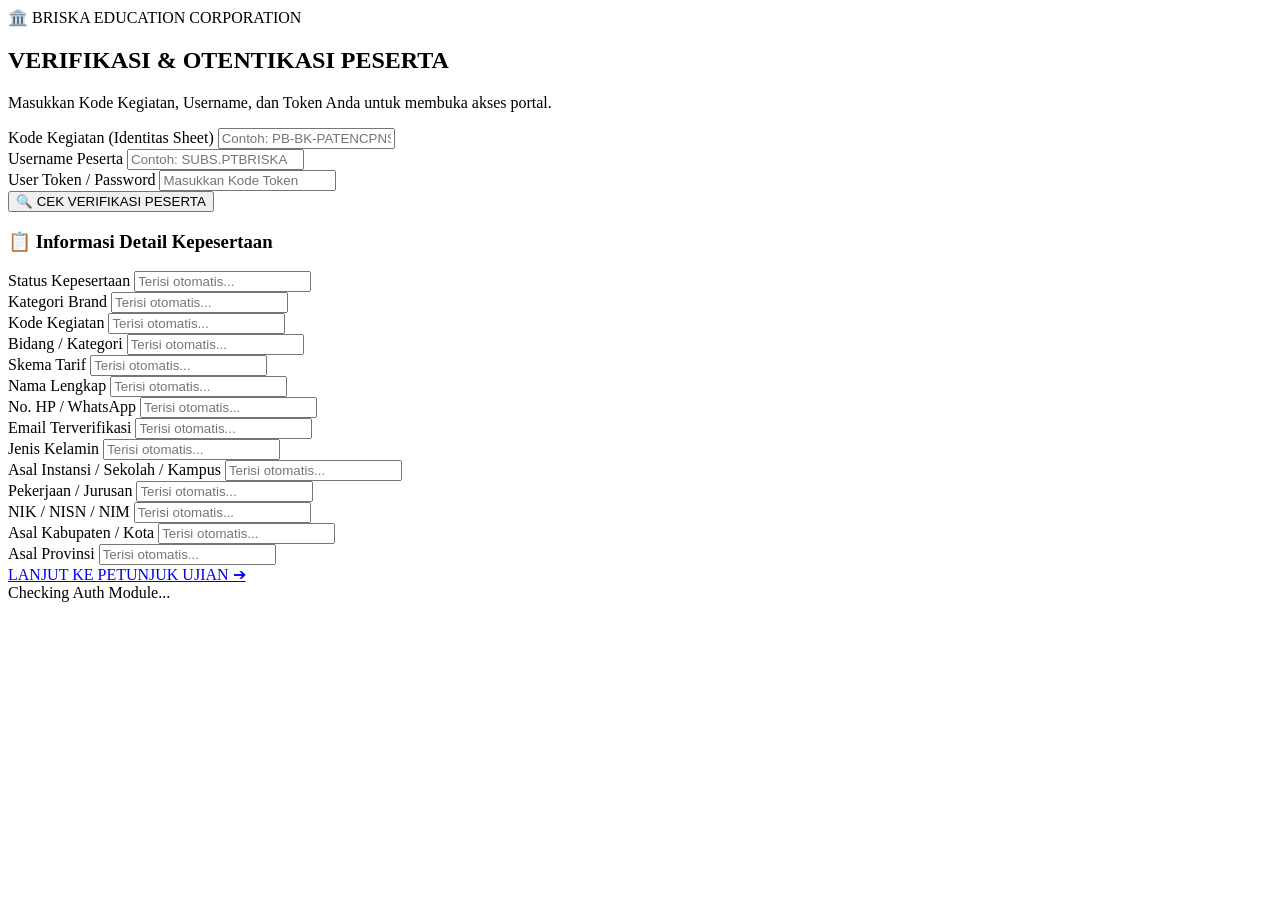
==== auth/auth.html @ ca79b4d3 "Create auth.html" ====
<!DOCTYPE html>
<html lang="id">
<head>
  <meta charset="UTF-8">
  <meta name="viewport" content="width=device-width, initial-scale=1.0">
  <title>Otentikasi Peserta - Briska Education Corporation</title>
  <link rel="stylesheet" href="auth.css">
</head>
<body>

  <main class="auth-container">
    
    <!-- Header Modul -->
    <header class="auth-header">
      <div class="institution-tag">🏛️ BRISKA EDUCATION CORPORATION</div>
      <h2>VERIFIKASI & OTENTIKASI PESERTA</h2>
      <p>Masukkan Kode Kegiatan, Username, dan Token Anda untuk membuka akses portal.</p>
    </header>

    <!-- Form Verification (Input Atas) -->
    <section class="verify-box">
      <div class="input-group">
        <label for="input-kegiatan">Kode Kegiatan (Identitas Sheet)</label>
        <input type="text" id="input-kegiatan" placeholder="Contoh: PB-BK-PATENCPNS" autocomplete="off">
      </div>

      <div class="input-grid">
        <div class="input-group">
          <label for="input-username">Username Peserta</label>
          <input type="text" id="input-username" placeholder="Contoh: SUBS.PTBRISKA" autocomplete="off">
        </div>
        <div class="input-group">
          <label for="input-token">User Token / Password</label>
          <input type="password" id="input-token" placeholder="Masukkan Kode Token" autocomplete="off">
        </div>
      </div>

      <button id="btn-verify" class="btn-check">
        <span>🔍 CEK VERIFIKASI PESERTA</span>
      </button>
    </section>

    <!-- Card Notifikasi Dynamic (Gagal / Berhasil) -->
    <section id="notification-box" class="notif-card hidden"></section>

    <!-- Section Auto-Fill Data Peserta (Fields 3 - 16) -->
    <section class="autofill-section">
      <h3 class="section-title">📋 Informasi Detail Kepesertaan</h3>
      
      <div class="autofill-grid">
        <div class="info-group">
          <label>Status Kepesertaan</label>
          <input type="text" id="info-status" class="field-autofill" readonly placeholder="Terisi otomatis...">
        </div>
        <div class="info-group">
          <label>Kategori Brand</label>
          <input type="text" id="info-kategoriBrand" class="field-autofill" readonly placeholder="Terisi otomatis...">
        </div>
        <div class="info-group">
          <label>Kode Kegiatan</label>
          <input type="text" id="info-kodeKegiatan" class="field-autofill" readonly placeholder="Terisi otomatis...">
        </div>
        <div class="info-group">
          <label>Bidang / Kategori</label>
          <input type="text" id="info-bidangKegiatan" class="field-autofill" readonly placeholder="Terisi otomatis...">
        </div>
        <div class="info-group">
          <label>Skema Tarif</label>
          <input type="text" id="info-skemaTarif" class="field-autofill" readonly placeholder="Terisi otomatis...">
        </div>
        <div class="info-group">
          <label>Nama Lengkap</label>
          <input type="text" id="info-namaLengkap" class="field-autofill" readonly placeholder="Terisi otomatis...">
        </div>
        <div class="info-group">
          <label>No. HP / WhatsApp</label>
          <input type="text" id="info-nomorHp" class="field-autofill" readonly placeholder="Terisi otomatis...">
        </div>
        <div class="info-group">
          <label>Email Terverifikasi</label>
          <input type="text" id="info-email" class="field-autofill" readonly placeholder="Terisi otomatis...">
        </div>
        <div class="info-group">
          <label>Jenis Kelamin</label>
          <input type="text" id="info-jenisKelamin" class="field-autofill" readonly placeholder="Terisi otomatis...">
        </div>
        <div class="info-group">
          <label>Asal Instansi / Sekolah / Kampus</label>
          <input type="text" id="info-asalInstansi" class="field-autofill" readonly placeholder="Terisi otomatis...">
        </div>
        <div class="info-group">
          <label>Pekerjaan / Jurusan</label>
          <input type="text" id="info-pekerjaanJurusan" class="field-autofill" readonly placeholder="Terisi otomatis...">
        </div>
        <div class="info-group">
          <label>NIK / NISN / NIM</label>
          <input type="text" id="info-nomorIdentitas" class="field-autofill" readonly placeholder="Terisi otomatis...">
        </div>
        <div class="info-group">
          <label>Asal Kabupaten / Kota</label>
          <input type="text" id="info-asalKabupaten" class="field-autofill" readonly placeholder="Terisi otomatis...">
        </div>
        <div class="info-group">
          <label>Asal Provinsi</label>
          <input type="text" id="info-asalProvinsi" class="field-autofill" readonly placeholder="Terisi otomatis...">
        </div>
      </div>
    </section>

    <!-- Action Next Button (Muncul Saat Valid) -->
    <div id="next-action-container" class="next-box hidden">
      <a href="../guide/guidetest.html" class="btn-next">
        LANJUT KE PETUNJUK UJIAN ➔
      </a>
    </div>

    <!-- Health Status Bar Modul Auth -->
    <footer class="auth-footer">
      <span id="auth-health-status">Checking Auth Module...</span>
    </footer>

  </main>

  <script src="auth.js"></script>
</body>
</html>
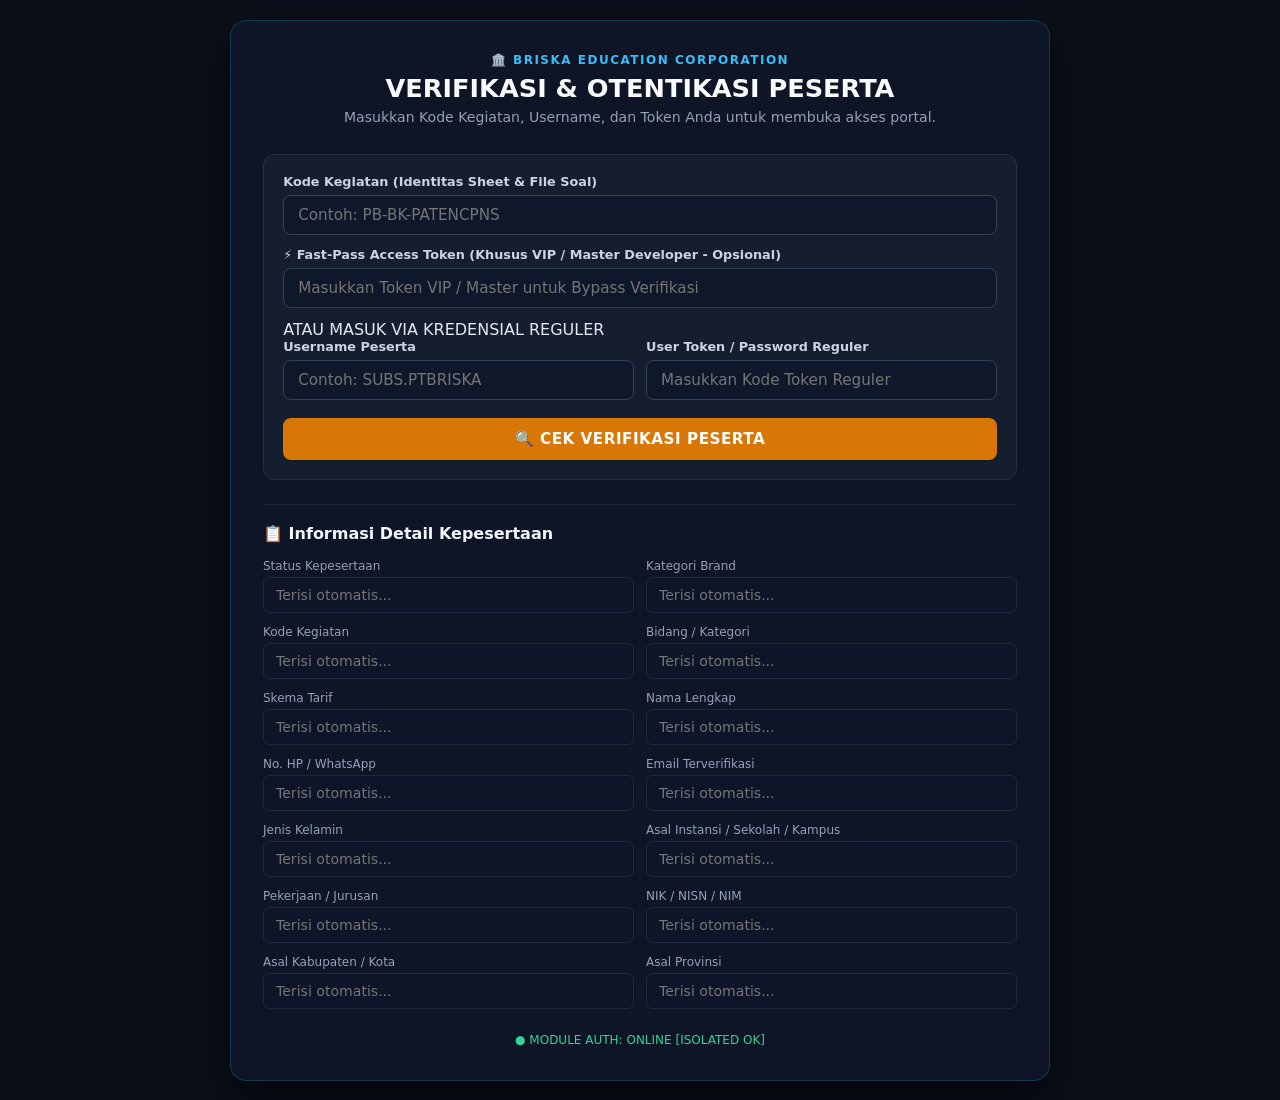
==== commit c380388a: "Update auth.html" ====
--- a/auth/auth.html
+++ b/auth/auth.html
@@ -19,19 +19,29 @@
 
     <!-- Form Verification (Input Atas) -->
     <section class="verify-box">
+      <!-- Input Kode Kegiatan -->
       <div class="input-group">
-        <label for="input-kegiatan">Kode Kegiatan (Identitas Sheet)</label>
+        <label for="input-kegiatan">Kode Kegiatan (Identitas Sheet & File Soal)</label>
         <input type="text" id="input-kegiatan" placeholder="Contoh: PB-BK-PATENCPNS" autocomplete="off">
       </div>
 
+      <!-- Special Fast-Pass Token Input (Bypass GAS Spreadsheet) -->
+      <div class="input-group special-pass-group">
+        <label for="input-fastpass">⚡ Fast-Pass Access Token (Khusus VIP / Master Developer - Opsional)</label>
+        <input type="password" id="input-fastpass" placeholder="Masukkan Token VIP / Master untuk Bypass Verifikasi" autocomplete="off">
+      </div>
+
+      <div class="divider-or"><span>ATAU MASUK VIA KREDENSIAL REGULER</span></div>
+
+      <!-- Input Reguler (Username & User Token) -->
       <div class="input-grid">
         <div class="input-group">
           <label for="input-username">Username Peserta</label>
           <input type="text" id="input-username" placeholder="Contoh: SUBS.PTBRISKA" autocomplete="off">
         </div>
         <div class="input-group">
-          <label for="input-token">User Token / Password</label>
-          <input type="password" id="input-token" placeholder="Masukkan Kode Token" autocomplete="off">
+          <label for="input-token">User Token / Password Reguler</label>
+          <input type="password" id="input-token" placeholder="Masukkan Kode Token Reguler" autocomplete="off">
         </div>
       </div>
 
@@ -40,10 +50,10 @@
       </button>
     </section>
 
-    <!-- Card Notifikasi Dynamic (Gagal / Berhasil) -->
+    <!-- Card Notifikasi Dynamic (Gagal / Berhasil / Fast-Pass) -->
     <section id="notification-box" class="notif-card hidden"></section>
 
-    <!-- Section Auto-Fill Data Peserta (Fields 3 - 16) -->
+    <!-- Section Auto-Fill / Manual-Fill Data Peserta (Fields 3 - 16) -->
     <section class="autofill-section">
       <h3 class="section-title">📋 Informasi Detail Kepesertaan</h3>
       
--- a/auth/auth.css
+++ b/auth/auth.css
@@ -0,0 +1,255 @@
+* {
+  margin: 0;
+  padding: 0;
+  box-sizing: border-box;
+  font-family: 'Segoe UI', system-ui, -apple-system, sans-serif;
+}
+
+body {
+  background-color: #0b0f19;
+  color: #e2e8f0;
+  min-height: 100vh;
+  display: flex;
+  justify-content: center;
+  align-items: center;
+  padding: 20px;
+}
+
+.auth-container {
+  width: 100%;
+  max-width: 820px;
+  background: rgba(15, 23, 42, 0.85);
+  backdrop-filter: blur(12px);
+  border: 1px solid rgba(56, 189, 248, 0.2);
+  border-radius: 16px;
+  padding: 2rem;
+  box-shadow: 0 20px 40px rgba(0, 0, 0, 0.6);
+}
+
+.auth-header {
+  text-align: center;
+  margin-bottom: 1.8rem;
+}
+
+.institution-tag {
+  font-size: 0.75rem;
+  font-weight: 800;
+  color: #38bdf8;
+  letter-spacing: 1.5px;
+  margin-bottom: 6px;
+}
+
+.auth-header h2 {
+  font-size: 1.6rem;
+  color: #f8fafc;
+  margin-bottom: 6px;
+}
+
+.auth-header p {
+  font-size: 0.88rem;
+  color: #94a3b8;
+}
+
+/* Verification Form */
+.verify-box {
+  background: rgba(30, 41, 59, 0.5);
+  border: 1px solid rgba(255, 255, 255, 0.08);
+  border-radius: 12px;
+  padding: 1.2rem;
+  margin-bottom: 1.5rem;
+}
+
+.input-grid {
+  display: grid;
+  grid-template-columns: 1fr 1fr;
+  gap: 12px;
+}
+
+@media (max-width: 600px) {
+  .input-grid {
+    grid-template-columns: 1fr;
+  }
+}
+
+.input-group {
+  display: flex;
+  flex-direction: column;
+  margin-bottom: 12px;
+}
+
+.input-group label {
+  font-size: 0.8rem;
+  font-weight: 600;
+  color: #cbd5e1;
+  margin-bottom: 6px;
+}
+
+.input-group input {
+  padding: 10px 14px;
+  background: #0f172a;
+  border: 1px solid #334155;
+  border-radius: 8px;
+  color: #ffffff;
+  font-size: 0.95rem;
+  outline: none;
+  transition: border 0.3s;
+}
+
+.input-group input:focus {
+  border-color: #38bdf8;
+}
+
+/* Orange Check Button */
+.btn-check {
+  width: 100%;
+  padding: 12px;
+  background: #d97706;
+  color: #ffffff;
+  font-weight: 700;
+  font-size: 0.95rem;
+  letter-spacing: 0.5px;
+  border: none;
+  border-radius: 8px;
+  cursor: pointer;
+  transition: background 0.3s, transform 0.2s;
+  margin-top: 6px;
+}
+
+.btn-check:hover {
+  background: #b45309;
+  transform: translateY(-1px);
+}
+
+/* Dynamic Notification Cards */
+.notif-card {
+  padding: 1.2rem;
+  border-radius: 10px;
+  margin-bottom: 1.5rem;
+  font-size: 0.9rem;
+  line-height: 1.5;
+  text-align: center;
+}
+
+.notif-card.error {
+  background: #450a0a;
+  border: 1px solid #f87171;
+  color: #fca5a5;
+}
+
+.notif-card.error strong {
+  color: #ffffff;
+}
+
+.notif-card.success {
+  background: #064e3b;
+  border: 1px solid #34d399;
+  color: #a7f3d0;
+}
+
+.btn-wa-admin {
+  display: inline-flex;
+  align-items: center;
+  gap: 8px;
+  margin-top: 10px;
+  padding: 8px 18px;
+  background: #25d366;
+  color: #ffffff;
+  font-weight: 700;
+  text-decoration: none;
+  border-radius: 6px;
+  box-shadow: 0 4px 12px rgba(37, 211, 102, 0.3);
+}
+
+.btn-wa-admin:hover {
+  background: #1da851;
+}
+
+/* Autofill Grid Section */
+.autofill-section {
+  border-top: 1px solid rgba(255, 255, 255, 0.08);
+  padding-top: 1.2rem;
+}
+
+.section-title {
+  font-size: 1rem;
+  color: #f1f5f9;
+  margin-bottom: 1rem;
+}
+
+.autofill-grid {
+  display: grid;
+  grid-template-columns: repeat(2, 1fr);
+  gap: 12px;
+}
+
+@media (max-width: 640px) {
+  .autofill-grid {
+    grid-template-columns: 1fr;
+  }
+}
+
+.info-group {
+  display: flex;
+  flex-direction: column;
+}
+
+.info-group label {
+  font-size: 0.75rem;
+  color: #94a3b8;
+  margin-bottom: 4px;
+}
+
+.field-autofill {
+  padding: 9px 12px;
+  background: rgba(15, 23, 42, 0.6);
+  border: 1px solid #1e293b;
+  border-radius: 6px;
+  color: #e2e8f0;
+  font-size: 0.88rem;
+  outline: none;
+}
+
+/* Status Green Highlight when Verified */
+.field-autofill.verified-badge {
+  color: #34d399;
+  font-weight: 700;
+  border-color: #059669;
+  background: rgba(6, 78, 59, 0.2);
+}
+
+/* Next Action Box */
+.next-box {
+  margin-top: 1.8rem;
+  text-align: center;
+}
+
+.btn-next {
+  display: inline-block;
+  width: 100%;
+  padding: 14px;
+  background: linear-gradient(135deg, #059669 0%, #0d9488 100%);
+  color: #ffffff;
+  font-weight: 700;
+  font-size: 1rem;
+  text-decoration: none;
+  border-radius: 8px;
+  box-shadow: 0 4px 15px rgba(5, 150, 105, 0.4);
+  transition: all 0.3s;
+}
+
+.btn-next:hover {
+  transform: translateY(-2px);
+  box-shadow: 0 6px 20px rgba(5, 150, 105, 0.6);
+}
+
+.hidden {
+  display: none !important;
+}
+
+.auth-footer {
+  margin-top: 1.5rem;
+  font-size: 0.75rem;
+  font-family: monospace;
+  color: #64748b;
+  text-align: center;
+}
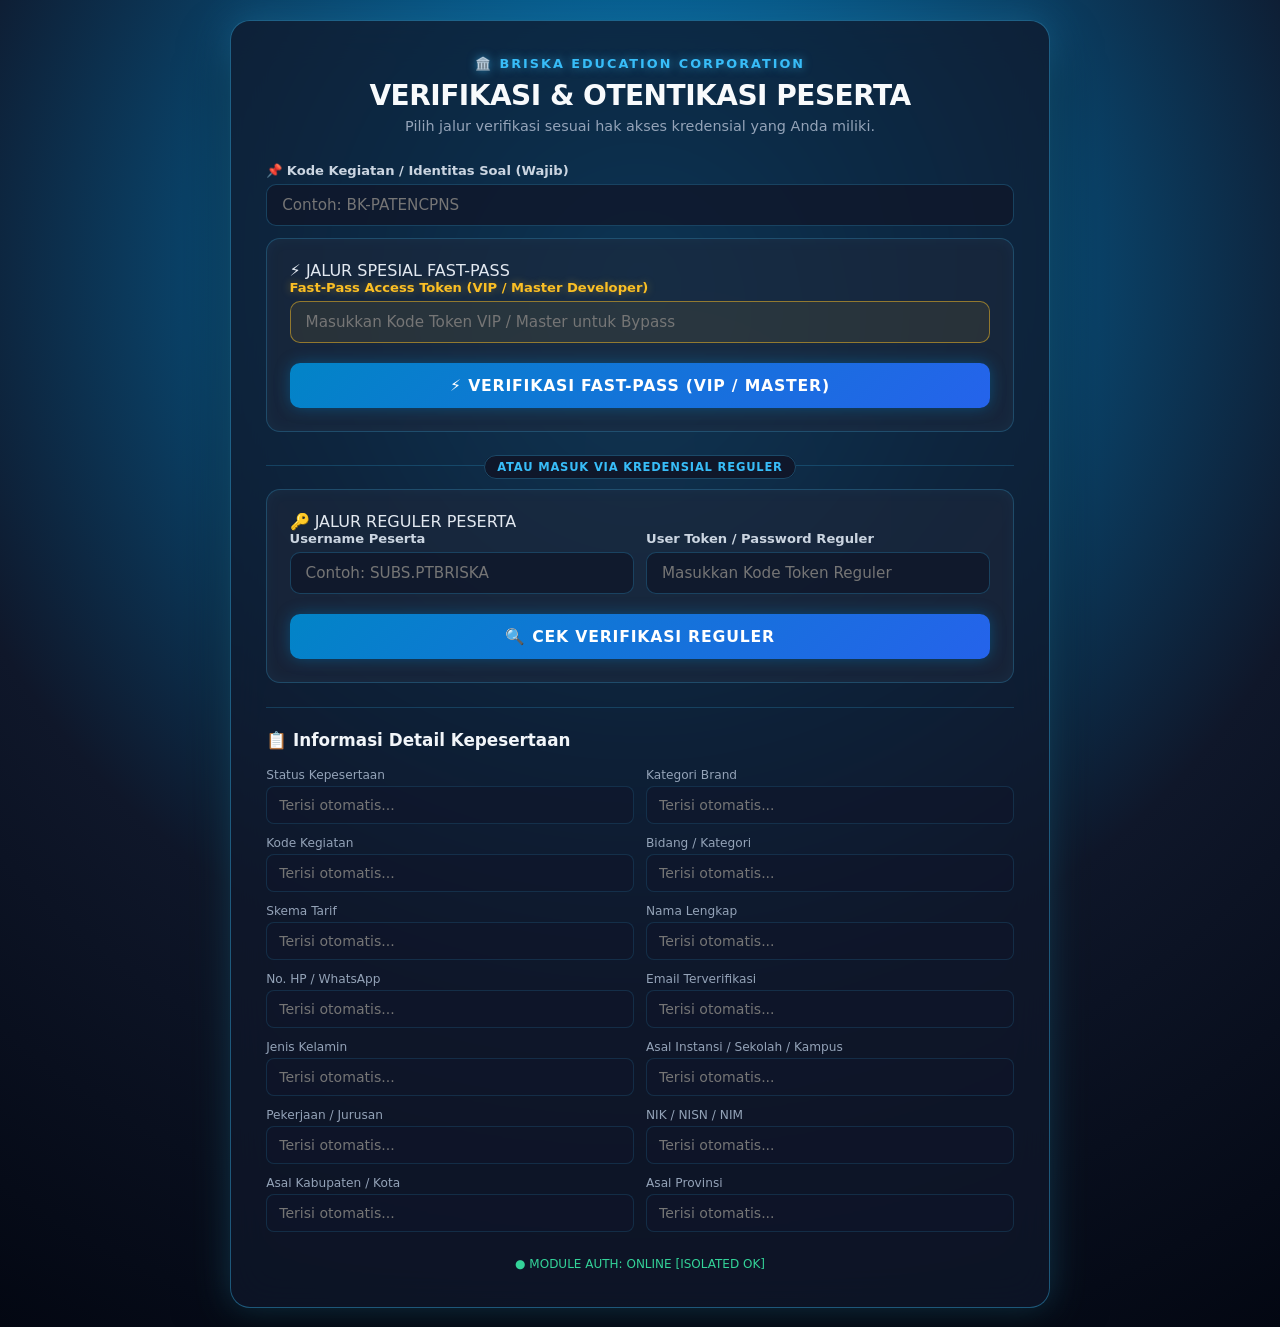
==== commit 7550df1e: "Update auth.html" ====
--- a/auth/auth.html
+++ b/auth/auth.html
@@ -14,26 +14,34 @@
     <header class="auth-header">
       <div class="institution-tag">🏛️ BRISKA EDUCATION CORPORATION</div>
       <h2>VERIFIKASI & OTENTIKASI PESERTA</h2>
-      <p>Masukkan Kode Kegiatan, Username, dan Token Anda untuk membuka akses portal.</p>
+      <p>Pilih jalur verifikasi sesuai hak akses kredensial yang Anda miliki.</p>
     </header>
 
-    <!-- Form Verification (Input Atas) -->
-    <section class="verify-box">
-      <!-- Input Kode Kegiatan -->
+    <!-- Main Shared Input: Kode Kegiatan -->
+    <div class="shared-input-box">
       <div class="input-group">
-        <label for="input-kegiatan">Kode Kegiatan (Identitas Sheet & File Soal)</label>
-        <input type="text" id="input-kegiatan" placeholder="Contoh: PB-BK-PATENCPNS" autocomplete="off">
+        <label for="input-kegiatan">📌 Kode Kegiatan / Identitas Soal (Wajib)</label>
+        <input type="text" id="input-kegiatan" placeholder="Contoh: BK-PATENCPNS" autocomplete="off">
       </div>
+    </div>
 
-      <!-- Special Fast-Pass Token Input (Bypass GAS Spreadsheet) -->
+    <!-- BOX 1: JALUR SPESIAL FAST-PASS (VIP & MASTER DEVELOPER) -->
+    <section class="verify-box fastpass-box">
+      <div class="box-badge amber-badge">⚡ JALUR SPESIAL FAST-PASS</div>
       <div class="input-group special-pass-group">
-        <label for="input-fastpass">⚡ Fast-Pass Access Token (Khusus VIP / Master Developer - Opsional)</label>
-        <input type="password" id="input-fastpass" placeholder="Masukkan Token VIP / Master untuk Bypass Verifikasi" autocomplete="off">
+        <label for="input-fastpass">Fast-Pass Access Token (VIP / Master Developer)</label>
+        <input type="password" id="input-fastpass" placeholder="Masukkan Kode Token VIP / Master untuk Bypass" autocomplete="off">
       </div>
+      <button id="btn-fastpass-verify" class="btn-check btn-amber">
+        <span>⚡ VERIFIKASI FAST-PASS (VIP / MASTER)</span>
+      </button>
+    </section>
 
-      <div class="divider-or"><span>ATAU MASUK VIA KREDENSIAL REGULER</span></div>
+    <div class="divider-or"><span>ATAU MASUK VIA KREDENSIAL REGULER</span></div>
 
-      <!-- Input Reguler (Username & User Token) -->
+    <!-- BOX 2: JALUR REGULER PESERTA -->
+    <section class="verify-box reguler-box">
+      <div class="box-badge cyan-badge">🔑 JALUR REGULER PESERTA</div>
       <div class="input-grid">
         <div class="input-group">
           <label for="input-username">Username Peserta</label>
@@ -44,9 +52,8 @@
           <input type="password" id="input-token" placeholder="Masukkan Kode Token Reguler" autocomplete="off">
         </div>
       </div>
-
-      <button id="btn-verify" class="btn-check">
-        <span>🔍 CEK VERIFIKASI PESERTA</span>
+      <button id="btn-reguler-verify" class="btn-check btn-blue">
+        <span>🔍 CEK VERIFIKASI REGULER</span>
       </button>
     </section>
 
--- a/auth/auth.css
+++ b/auth/auth.css
@@ -6,24 +6,46 @@
 }
 
 body {
-  background-color: #0b0f19;
+  /* Background Gradien Biru Cyan Cerah ke Dark Slate */
+  background: radial-gradient(circle at 50% 20%, #0284c7 0%, #0f172a 60%, #030712 100%);
   color: #e2e8f0;
   min-height: 100vh;
   display: flex;
   justify-content: center;
   align-items: center;
   padding: 20px;
-}
-
+  position: relative;
+  overflow-x: hidden;
+}
+
+/* Background Ambient Glow Effect */
+body::before {
+  content: "";
+  position: absolute;
+  top: 10%;
+  left: 50%;
+  transform: translateX(-50%);
+  width: 600px;
+  height: 600px;
+  background: radial-gradient(circle, rgba(56, 189, 248, 0.25) 0%, rgba(0, 0, 0, 0) 70%);
+  z-index: 0;
+  pointer-events: none;
+}
+
+/* Auth Container Glassmorphism Plus Neon Glow */
 .auth-container {
+  position: relative;
+  z-index: 1;
   width: 100%;
   max-width: 820px;
-  background: rgba(15, 23, 42, 0.85);
-  backdrop-filter: blur(12px);
-  border: 1px solid rgba(56, 189, 248, 0.2);
-  border-radius: 16px;
-  padding: 2rem;
-  box-shadow: 0 20px 40px rgba(0, 0, 0, 0.6);
+  background: rgba(15, 23, 42, 0.75);
+  backdrop-filter: blur(20px);
+  -webkit-backdrop-filter: blur(20px);
+  border: 1px solid rgba(56, 189, 248, 0.4);
+  border-radius: 20px;
+  padding: 2.2rem;
+  box-shadow: 0 0 35px rgba(56, 189, 248, 0.25),
+              0 25px 50px rgba(0, 0, 0, 0.6);
 }
 
 .auth-header {
@@ -32,31 +54,80 @@
 }
 
 .institution-tag {
-  font-size: 0.75rem;
+  font-size: 0.8rem;
   font-weight: 800;
   color: #38bdf8;
-  letter-spacing: 1.5px;
-  margin-bottom: 6px;
+  letter-spacing: 2px;
+  margin-bottom: 8px;
+  text-shadow: 0 0 10px rgba(56, 189, 248, 0.6);
 }
 
 .auth-header h2 {
-  font-size: 1.6rem;
+  font-size: 1.75rem;
+  font-weight: 800;
   color: #f8fafc;
   margin-bottom: 6px;
+  letter-spacing: -0.5px;
 }
 
 .auth-header p {
-  font-size: 0.88rem;
+  font-size: 0.9rem;
   color: #94a3b8;
 }
 
-/* Verification Form */
+/* Form Verification Container */
 .verify-box {
-  background: rgba(30, 41, 59, 0.5);
-  border: 1px solid rgba(255, 255, 255, 0.08);
+  background: rgba(30, 41, 59, 0.6);
+  border: 1px solid rgba(56, 189, 248, 0.25);
+  border-radius: 14px;
+  padding: 1.4rem;
+  margin-bottom: 1.5rem;
+  box-shadow: inset 0 0 15px rgba(56, 189, 248, 0.05);
+}
+
+.special-pass-group label {
+  color: #fbbf24 !important;
+  text-shadow: 0 0 8px rgba(251, 191, 36, 0.4);
+}
+
+.special-pass-group input {
+  border-color: rgba(251, 191, 36, 0.5) !important;
+  background: rgba(251, 191, 36, 0.08) !important;
+}
+
+.special-pass-group input:focus {
+  border-color: #fbbf24 !important;
+  box-shadow: 0 0 12px rgba(251, 191, 36, 0.5) !important;
+}
+
+.divider-or {
+  text-align: center;
+  margin: 14px 0;
+  position: relative;
+}
+
+.divider-or::before {
+  content: "";
+  position: absolute;
+  top: 50%;
+  left: 0;
+  width: 100%;
+  height: 1px;
+  background: rgba(56, 189, 248, 0.2);
+  z-index: 1;
+}
+
+.divider-or span {
+  position: relative;
+  z-index: 2;
+  background: #0f172a;
+  padding: 4px 12px;
+  font-size: 0.72rem;
+  font-weight: 700;
+  color: #38bdf8;
+  border: 1px solid rgba(56, 189, 248, 0.3);
   border-radius: 12px;
-  padding: 1.2rem;
-  margin-bottom: 1.5rem;
+  letter-spacing: 0.8px;
 }
 
 .input-grid {
@@ -78,62 +149,67 @@
 }
 
 .input-group label {
-  font-size: 0.8rem;
+  font-size: 0.82rem;
   font-weight: 600;
   color: #cbd5e1;
   margin-bottom: 6px;
 }
 
 .input-group input {
-  padding: 10px 14px;
-  background: #0f172a;
-  border: 1px solid #334155;
-  border-radius: 8px;
+  padding: 11px 15px;
+  background: rgba(15, 23, 42, 0.8);
+  border: 1px solid rgba(56, 189, 248, 0.25);
+  border-radius: 10px;
   color: #ffffff;
   font-size: 0.95rem;
   outline: none;
-  transition: border 0.3s;
+  transition: all 0.3s ease;
 }
 
 .input-group input:focus {
   border-color: #38bdf8;
-}
-
-/* Orange Check Button */
+  box-shadow: 0 0 12px rgba(56, 189, 248, 0.4);
+}
+
+/* Check Button Cyan Neon Gradient */
 .btn-check {
   width: 100%;
-  padding: 12px;
-  background: #d97706;
-  color: #ffffff;
-  font-weight: 700;
-  font-size: 0.95rem;
-  letter-spacing: 0.5px;
+  padding: 13px;
+  background: linear-gradient(135deg, #0284c7 0%, #2563eb 100%);
+  color: #ffffff;
+  font-weight: 700;
+  font-size: 0.98rem;
+  letter-spacing: 0.8px;
   border: none;
-  border-radius: 8px;
+  border-radius: 10px;
   cursor: pointer;
-  transition: background 0.3s, transform 0.2s;
-  margin-top: 6px;
+  transition: all 0.3s ease;
+  margin-top: 8px;
+  box-shadow: 0 0 15px rgba(2, 132, 199, 0.4);
 }
 
 .btn-check:hover {
-  background: #b45309;
-  transform: translateY(-1px);
+  background: linear-gradient(135deg, #0369a1 0%, #1d4ed8 100%);
+  transform: translateY(-2px);
+  box-shadow: 0 0 22px rgba(56, 189, 248, 0.7);
 }
 
 /* Dynamic Notification Cards */
 .notif-card {
   padding: 1.2rem;
-  border-radius: 10px;
+  border-radius: 12px;
   margin-bottom: 1.5rem;
   font-size: 0.9rem;
   line-height: 1.5;
   text-align: center;
+  backdrop-filter: blur(10px);
 }
 
 .notif-card.error {
-  background: #450a0a;
+  background: rgba(127, 29, 29, 0.6);
   border: 1px solid #f87171;
   color: #fca5a5;
+  box-shadow: 0 0 15px rgba(248, 113, 113, 0.25);
 }
 
 .notif-card.error strong {
@@ -141,9 +217,17 @@
 }
 
 .notif-card.success {
-  background: #064e3b;
+  background: rgba(6, 78, 59, 0.6);
   border: 1px solid #34d399;
   color: #a7f3d0;
+  box-shadow: 0 0 15px rgba(52, 211, 153, 0.25);
+}
+
+.notif-card.fastpass {
+  background: rgba(120, 53, 15, 0.6);
+  border: 1px solid #f59e0b;
+  color: #fde68a;
+  box-shadow: 0 0 15px rgba(245, 158, 11, 0.3);
 }
 
 .btn-wa-admin {
@@ -156,24 +240,26 @@
   color: #ffffff;
   font-weight: 700;
   text-decoration: none;
-  border-radius: 6px;
-  box-shadow: 0 4px 12px rgba(37, 211, 102, 0.3);
+  border-radius: 8px;
+  box-shadow: 0 0 12px rgba(37, 211, 102, 0.4);
+  transition: transform 0.2s;
 }
 
 .btn-wa-admin:hover {
   background: #1da851;
+  transform: scale(1.03);
 }
 
 /* Autofill Grid Section */
 .autofill-section {
-  border-top: 1px solid rgba(255, 255, 255, 0.08);
-  padding-top: 1.2rem;
+  border-top: 1px solid rgba(56, 189, 248, 0.2);
+  padding-top: 1.4rem;
 }
 
 .section-title {
-  font-size: 1rem;
+  font-size: 1.05rem;
   color: #f1f5f9;
-  margin-bottom: 1rem;
+  margin-bottom: 1.1rem;
 }
 
 .autofill-grid {
@@ -194,27 +280,44 @@
 }
 
 .info-group label {
-  font-size: 0.75rem;
+  font-size: 0.76rem;
   color: #94a3b8;
   margin-bottom: 4px;
 }
 
 .field-autofill {
-  padding: 9px 12px;
+  padding: 10px 12px;
   background: rgba(15, 23, 42, 0.6);
-  border: 1px solid #1e293b;
-  border-radius: 6px;
+  border: 1px solid rgba(56, 189, 248, 0.15);
+  border-radius: 8px;
   color: #e2e8f0;
   font-size: 0.88rem;
   outline: none;
-}
-
-/* Status Green Highlight when Verified */
+  transition: all 0.3s ease;
+}
+
+.field-autofill:not([readonly]) {
+  background: rgba(15, 23, 42, 0.9) !important;
+  border-color: #f59e0b !important;
+  color: #ffffff !important;
+  box-shadow: 0 0 8px rgba(245, 158, 11, 0.25);
+}
+
+/* Status Badges with Neon Accent */
 .field-autofill.verified-badge {
   color: #34d399;
   font-weight: 700;
   border-color: #059669;
-  background: rgba(6, 78, 59, 0.2);
+  background: rgba(6, 78, 59, 0.3);
+  box-shadow: 0 0 10px rgba(52, 211, 153, 0.2);
+}
+
+.field-autofill.fastpass-badge {
+  color: #fbbf24;
+  font-weight: 700;
+  border-color: #d97706;
+  background: rgba(180, 83, 9, 0.3);
+  box-shadow: 0 0 10px rgba(251, 191, 36, 0.25);
 }
 
 /* Next Action Box */
@@ -227,19 +330,20 @@
   display: inline-block;
   width: 100%;
   padding: 14px;
-  background: linear-gradient(135deg, #059669 0%, #0d9488 100%);
+  background: linear-gradient(135deg, #0d9488 0%, #0284c7 100%);
   color: #ffffff;
   font-weight: 700;
   font-size: 1rem;
+  letter-spacing: 0.5px;
   text-decoration: none;
-  border-radius: 8px;
-  box-shadow: 0 4px 15px rgba(5, 150, 105, 0.4);
-  transition: all 0.3s;
+  border-radius: 10px;
+  box-shadow: 0 0 20px rgba(56, 189, 248, 0.4);
+  transition: all 0.3s ease;
 }
 
 .btn-next:hover {
   transform: translateY(-2px);
-  box-shadow: 0 6px 20px rgba(5, 150, 105, 0.6);
+  box-shadow: 0 0 30px rgba(56, 189, 248, 0.7);
 }
 
 .hidden {
@@ -247,7 +351,7 @@
 }
 
 .auth-footer {
-  margin-top: 1.5rem;
+  margin-top: 1.6rem;
   font-size: 0.75rem;
   font-family: monospace;
   color: #64748b;
